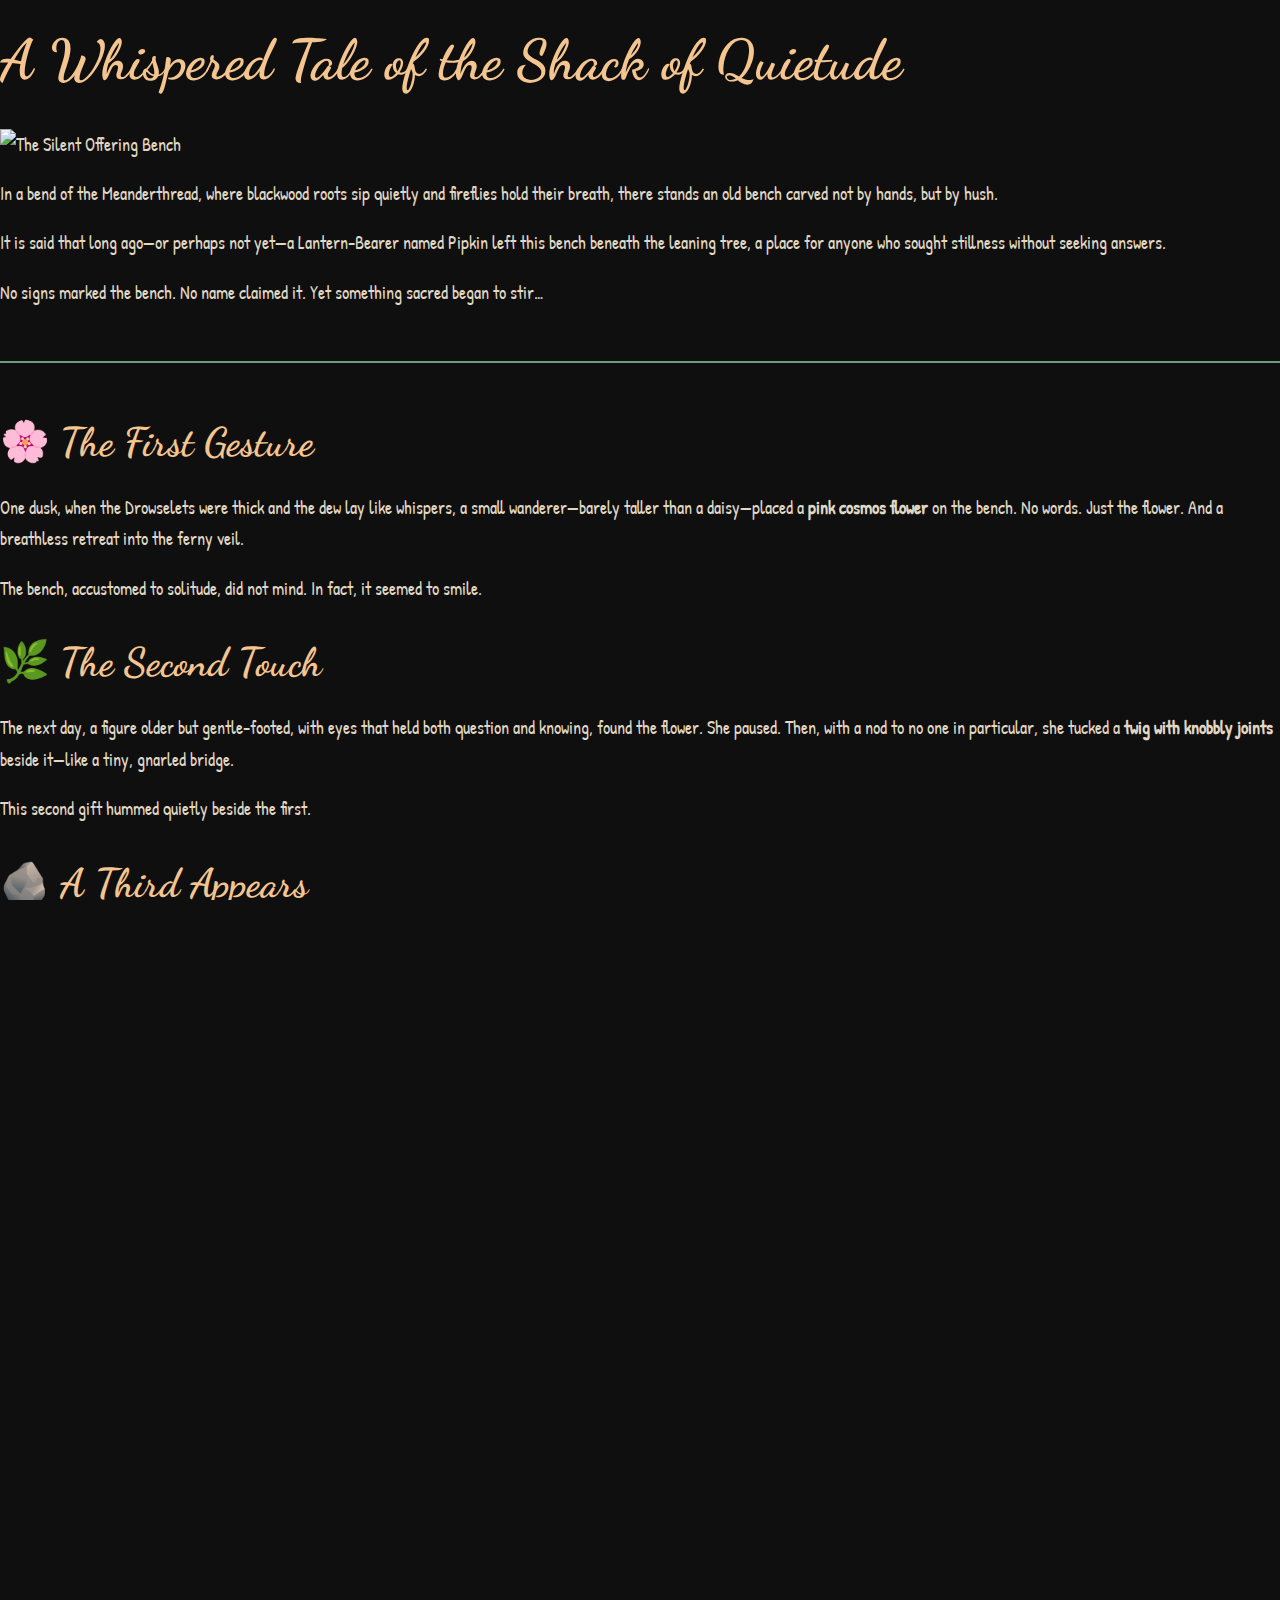
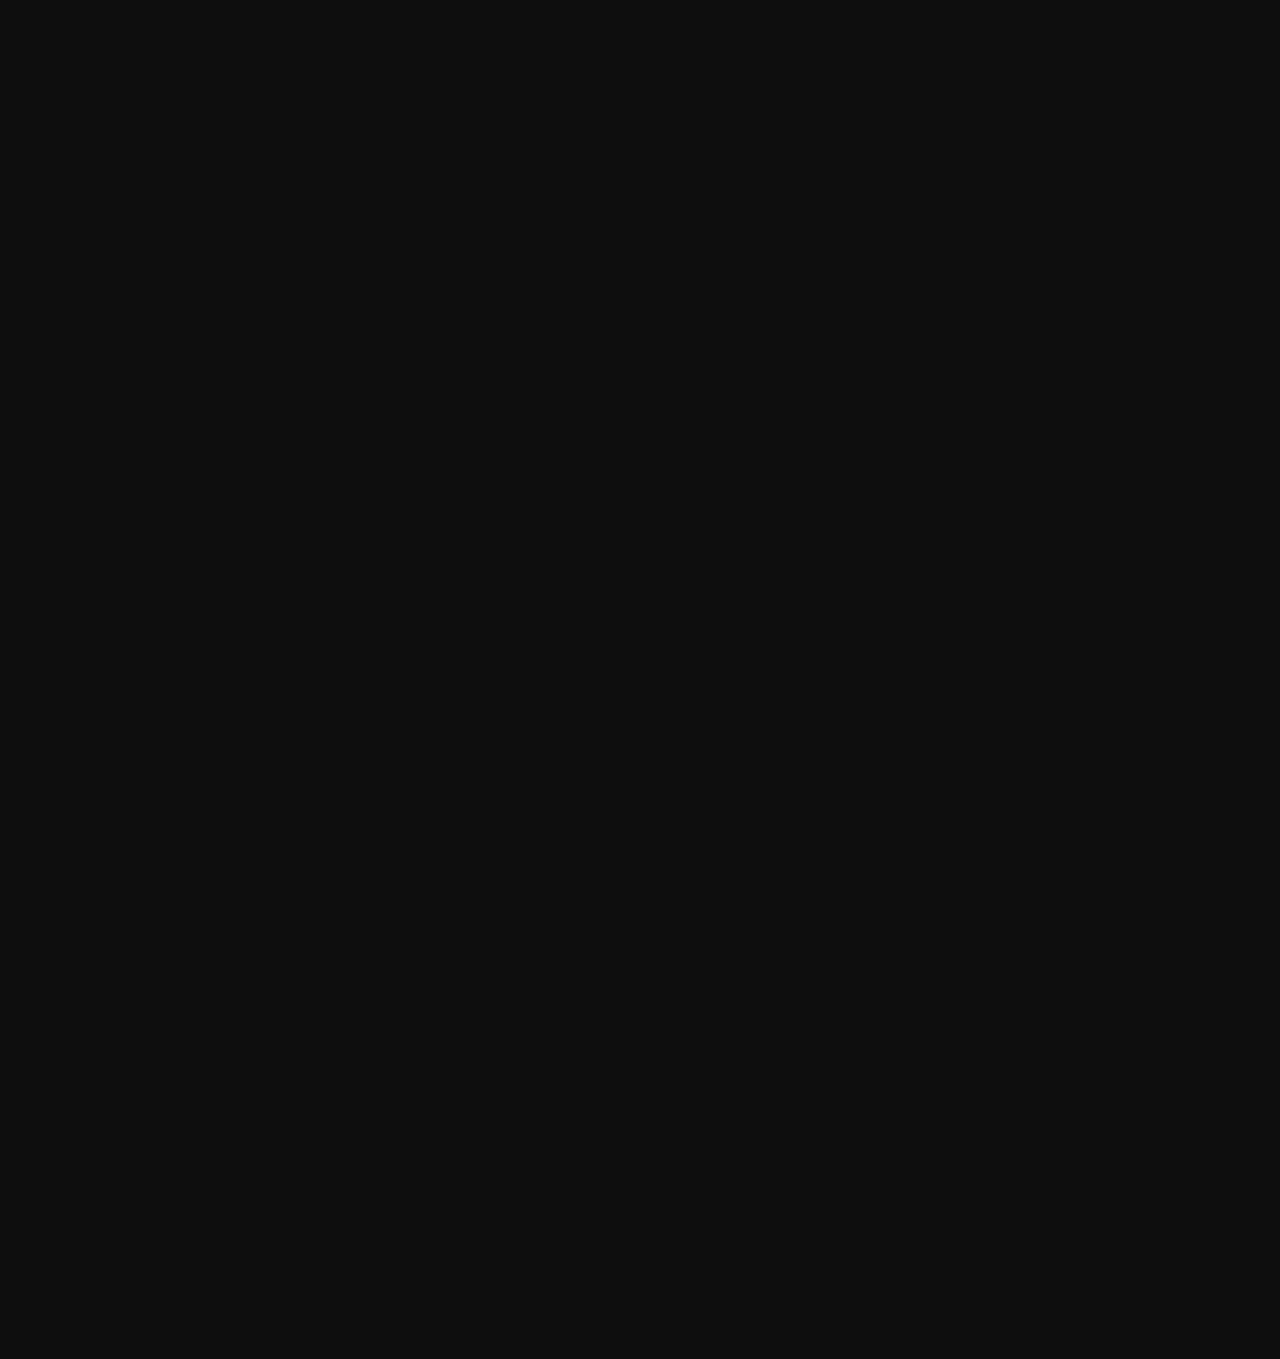
==== the-silent-offering-bench.html @ 8706e422 "Add files via upload" ====
<!DOCTYPE html>
<html lang="en">
<head>
  <meta charset="UTF-8">
  <meta name="viewport" content="width=device-width, initial-scale=1.0">
  <title>The Silent Offering Bench</title>
  <link rel="preconnect" href="https://fonts.googleapis.com">
  <link rel="preconnect" href="https://fonts.gstatic.com" crossorigin>
  <link href="https://fonts.googleapis.com/css2?family=Dancing+Script:wght@700&family=Patrick+Hand&display=swap" rel="stylesheet">
  <script src="https://cdn.tailwindcss.com"></script>
  <style>
    /* Base styles */
    html, body {
      height: 100%;
      margin: 0;
      padding: 0;
      overflow-x: hidden; /* Prevent horizontal scroll */
      font-size: 16px; /* Set a proper base font size */
    }
    body {
      /* Crayon-like font for body */
      font-family: 'Patrick Hand', cursive;
      background-color: #0f0f0f; /* Dark background */
      color: #e0d8c3; /* Off-white text */
      line-height: 1.8; /* Slightly increased line-height for readability */
      font-size: 1.1rem; /* Slightly larger base font size */
      position: relative; /* Needed for z-index stacking */
      z-index: 1; /* Ensure content is above fireflies */
    }
    /* Style headings with flowing script font */
    h1, h2, h3 {
      font-family: 'Dancing Script', cursive;
      color: #f5c58f; /* Keep original golden accent color */
      font-weight: 700; /* Use the bold weight loaded for Dancing Script */
      line-height: 1.3; /* Adjust line height for script font */
      margin: 1.5rem 0; /* Add consistent margin */
    }
    /* Adjust H1 size specifically */
    h1 {
        font-size: 3.5rem; /* Larger size for main title */
        margin-bottom: 2rem; /* Increased bottom margin for main title */
    }
    /* Adjust H2/H3 sizes */
    h2 {
        font-size: 2.5rem; /* Increased from 3.2rem to better fit the design */
        margin-top: 2rem; /* Increased top margin */
    }
    h3 {
        font-size: 2rem; /* Increased from 2.6rem to better fit the design */
        margin-top: 2rem; /* Increased top margin */
    }
    /* Style blockquotes with pastel border */
    blockquote {
      font-style: italic;
      color: #bfb59d; /* Muted quote color */
      /* Pastel Peach/Orange border */
      border-left: 4px solid #FFDDAA;
      padding-left: 1.5em; /* Increased padding */
      margin-left: 0; /* Reset default margin */
      margin-top: 1em;
      margin-bottom: 1em;
    }
    /* Style horizontal rules */
    hr {
      border: none; /* Remove default border */
      height: 2px; /* Slightly thicker */
      /* Pastel Mint Green */
      background-color: #B4F8C8;
      opacity: 0.6; /* Make it softer */
      margin: 3em 0; /* More spacing */
    }
    /* Style list bullets with a pastel color */
    ul {
        list-style: none; /* Remove default */
        padding-left: 0;
    }
    ul li::before {
        content: '•';
        /* Pastel Pink */
        color: #FDCBF1;
        font-weight: bold;
        display: inline-block;
        width: 1.5em; /* Add space */
        margin-left: -1.5em; /* Align */
        font-size: 1.2em; /* Make bullet slightly larger */
    }


    /* --- Firefly Animation --- */
    .firefly-container {
      position: fixed; /* Fixed position to stay in viewport */
      top: 0;
      left: 0;
      width: 100vw; /* Full viewport width */
      height: 100vh; /* Full viewport height */
      pointer-events: none; /* Allow clicks to pass through */
      z-index: 0; /* Behind the main content */
      overflow: hidden; /* Hide overflow */
    }
    .firefly {
      position: absolute;
      display: block;
      width: 6px;
      height: 6px;
      background: #ffe97f; /* Keep original firefly color */
      border-radius: 50%; /* Make it round */
      box-shadow: 0 0 10px 2px #ffe97f; /* Glowing effect */
      animation: fly 10s linear infinite; /* Apply animation */
      opacity: 0; /* Start hidden, fade in via animation */
    }

    /* Keyframes for the flying animation */
    @keyframes fly {
      0% {
        transform: translate(var(--start-x), var(--start-y));
        opacity: 0;
      }
      10%, 90% {
        opacity: 0.9; /* Fade in and out */
      }
      50% {
        transform: translate(calc(var(--start-x) + var(--move-x)), calc(var(--start-y) + var(--move-y)));
        opacity: 0.3; /* Dimmer mid-flight */
      }
      100% {
        transform: translate(var(--start-x), var(--start-y));
        opacity: 0; /* Fade out */
      }
    }
  </style>
</head>
<body class="p-6 sm:p-10">

  <div class="firefly-container" aria-hidden="true">
    </div>

  <main class="max-w-3xl mx-auto space-y-8 relative z-10">

    <h1 class="text-6xl font-bold mb-8">A Whispered Tale of the Shack of Quietude</h1>

    <img
      src="images/The Silent Offering Bench.png"
      alt="The Silent Offering Bench"
      class="w-full h-auto rounded-lg shadow-md my-4"
    >

    <p>In a bend of the Meanderthread, where blackwood roots sip quietly and fireflies hold their breath, there stands an old bench carved not by hands, but by hush.</p>
    <p>It is said that long ago—or perhaps not yet—a Lantern-Bearer named Pipkin left this bench beneath the leaning tree, a place for anyone who sought stillness without seeking answers.</p>
    <p>No signs marked the bench. No name claimed it. Yet something sacred began to stir…</p>

    <hr>

    <h2 class="text-4xl font-bold mt-8 mb-6">🌸 The First Gesture</h2>
    <p>One dusk, when the Drowselets were thick and the dew lay like whispers, a small wanderer—barely taller than a daisy—placed a <strong>pink cosmos flower</strong> on the bench. No words. Just the flower. And a breathless retreat into the ferny veil.</p>
    <p>The bench, accustomed to solitude, did not mind. In fact, it seemed to smile.</p>

    <h2 class="text-4xl font-bold mt-8 mb-6">🌿 The Second Touch</h2>
    <p>The next day, a figure older but gentle-footed, with eyes that held both question and knowing, found the flower. She paused. Then, with a nod to no one in particular, she tucked a <strong>twig with knobbly joints</strong> beside it—like a tiny, gnarled bridge.</p>
    <p>This second gift hummed quietly beside the first.</p>

    <h2 class="text-4xl font-bold mt-8 mb-6">🪨 A Third Appears</h2>
    <p>Later, when dawn's mist curled like thought around the trees, another arrived.</p>
    <p>This one was neither young nor old, but somewhere in between—his beard held the grey of ash logs, his hands the shape of soil. He added a <strong>smooth, round pebble</strong>—cool and calm, the sort of stone that had sat in a river for many seasons before finding its way here.</p>
    <p>He made no sound. But the bench, again, seemed to breathe.</p>

    <h2 class="text-4xl font-bold mt-8 mb-6">🌼, 🌰, 🌺, 🌾</h2>
    <p>So the exchange continued.<br>No pattern. No plan. Just presence.</p>
    <ul class="space-y-2 my-4">
      <li>A <strong>closed dandelion bud</strong>, soft as a secret not yet shared.</li>
      <li>A <strong>blackwood seedpod</strong>, half-open, like a gesture both giving and guarding.</li>
      <li>A <strong>sprig of native mint</strong>, purple-flowered and bright with memory.</li>
      <li>A <strong>twig with empty seedpod bells</strong>, like a tree whispering of all it had once held.</li>
    </ul>
    <p>No one knew who left which.<br>No one asked.</p>

    <h2 class="text-4xl font-bold mt-8 mb-6">🍂 The Emptying</h2>
    <p>Then came a morning like no other.<br>Something shifted—not in the forest, but within the one who sat.</p>
    <p>A silence so complete it invited a new kind of listening.<br>All the previous offerings were gently removed—held for a moment with gratitude, then returned to the earth or tucked into sacred pockets. The bench was cleared, not as rejection, but as <strong>preparation</strong>.</p>
    <p>Something new was about to arrive.</p>

    <h2 class="text-4xl font-bold mt-8 mb-6">🔴 The Turning Berry</h2>

    <img
      src="images/The Turning Berry.png"
      alt="The Turning Berry"
      class="w-full h-auto rounded-lg shadow-md my-4"
    >

    <p>And so it did.</p>
    <p>A <strong>long, wild sprig of hawthorn berries</strong> was placed alone on the bare bench. Crimson clusters dangling like heartbeats. A branch half-thorn, half-healing. Not left casually—but <strong>consecrated</strong>.</p>
    <blockquote>
      A choice had been made.<br>
      A vow taken.<br>
      A looking inward begun.
    </blockquote>
    <p>The berries pulsed with quiet power, marking a personal threshold: the resolve to stop what no longer serves, and the return to the deeper wellspring.</p>
    <p>That morning, even the bench was stiller than usual.<br>Even the wind held its breath.</p>

    <h2 class="text-4xl font-bold mt-8 mb-6">🌕 A Tale Continues</h2>
    <p>In the hamlets of Marrowmere, potters began etching thorny spirals into their bowls. Children of the Pink Caravan whispered of a "Bench that Bleeds Red Truth." And Orryn noted that the bench, once a place of receiving, had become a <strong>mirror of resolve</strong>.</p>
    <p>And Pipkin?</p>
    <p>Some say he stood just beyond the fern-shadow, lantern unlit, arms crossed in gentle approval.</p>
    <p>Others say he <em>was</em> the berries.</p>
    <p>But those who’ve sat at the bench know this:</p>
    <blockquote>
      Sometimes the deepest offering… is a decision.<br>
      And the firmest step forward is one made in stillness.
    </blockquote>
    <p>So the <strong>Silent Offering Bench</strong> remains—uncharted on maps, but etched in thresholds.</p>
    <blockquote>
      For in Morrowindel, not all stories are told.<br>
      Some are chosen.<br>
      And some… <em>begin again</em>.
    </blockquote>

    <img
      src="images/Pipkin and the Silent Offering Bench.png"
      alt="Pipkin and the Silent Offering Bench"
      class="w-full h-auto rounded-lg shadow-md my-4"
    >

  </main>

  <script>
    // Regenerate fireflies on load
    document.addEventListener('DOMContentLoaded', () => {
      const container = document.querySelector('.firefly-container');
      // Clear any existing fireflies first (if script runs multiple times)
      container.innerHTML = '';
      const numFireflies = 15; // Number of fireflies

      for (let i = 0; i < numFireflies; i++) {
        const firefly = document.createElement('span');
        firefly.classList.add('firefly');

        // Randomize properties using CSS variables
        const startX = Math.random() * 100; // vw
        const startY = Math.random() * 100; // vh
        const moveX = (Math.random() - 0.5) * 40; // vw (+/- 20vw)
        const moveY = (Math.random() - 0.5) * 60; // vh (+/- 30vh)
        const delay = Math.random() * 10; // seconds
        const duration = 8 + Math.random() * 10; // 8-18 seconds

        firefly.style.setProperty('--start-x', `${startX}vw`);
        firefly.style.setProperty('--start-y', `${startY}vh`);
        firefly.style.setProperty('--move-x', `${moveX}vw`);
        firefly.style.setProperty('--move-y', `${moveY}vh`);
        firefly.style.animationDelay = `${delay}s`;
        firefly.style.animationDuration = `${duration}s`;

        container.appendChild(firefly);
      }
    });
  </script>

</body>
</html>
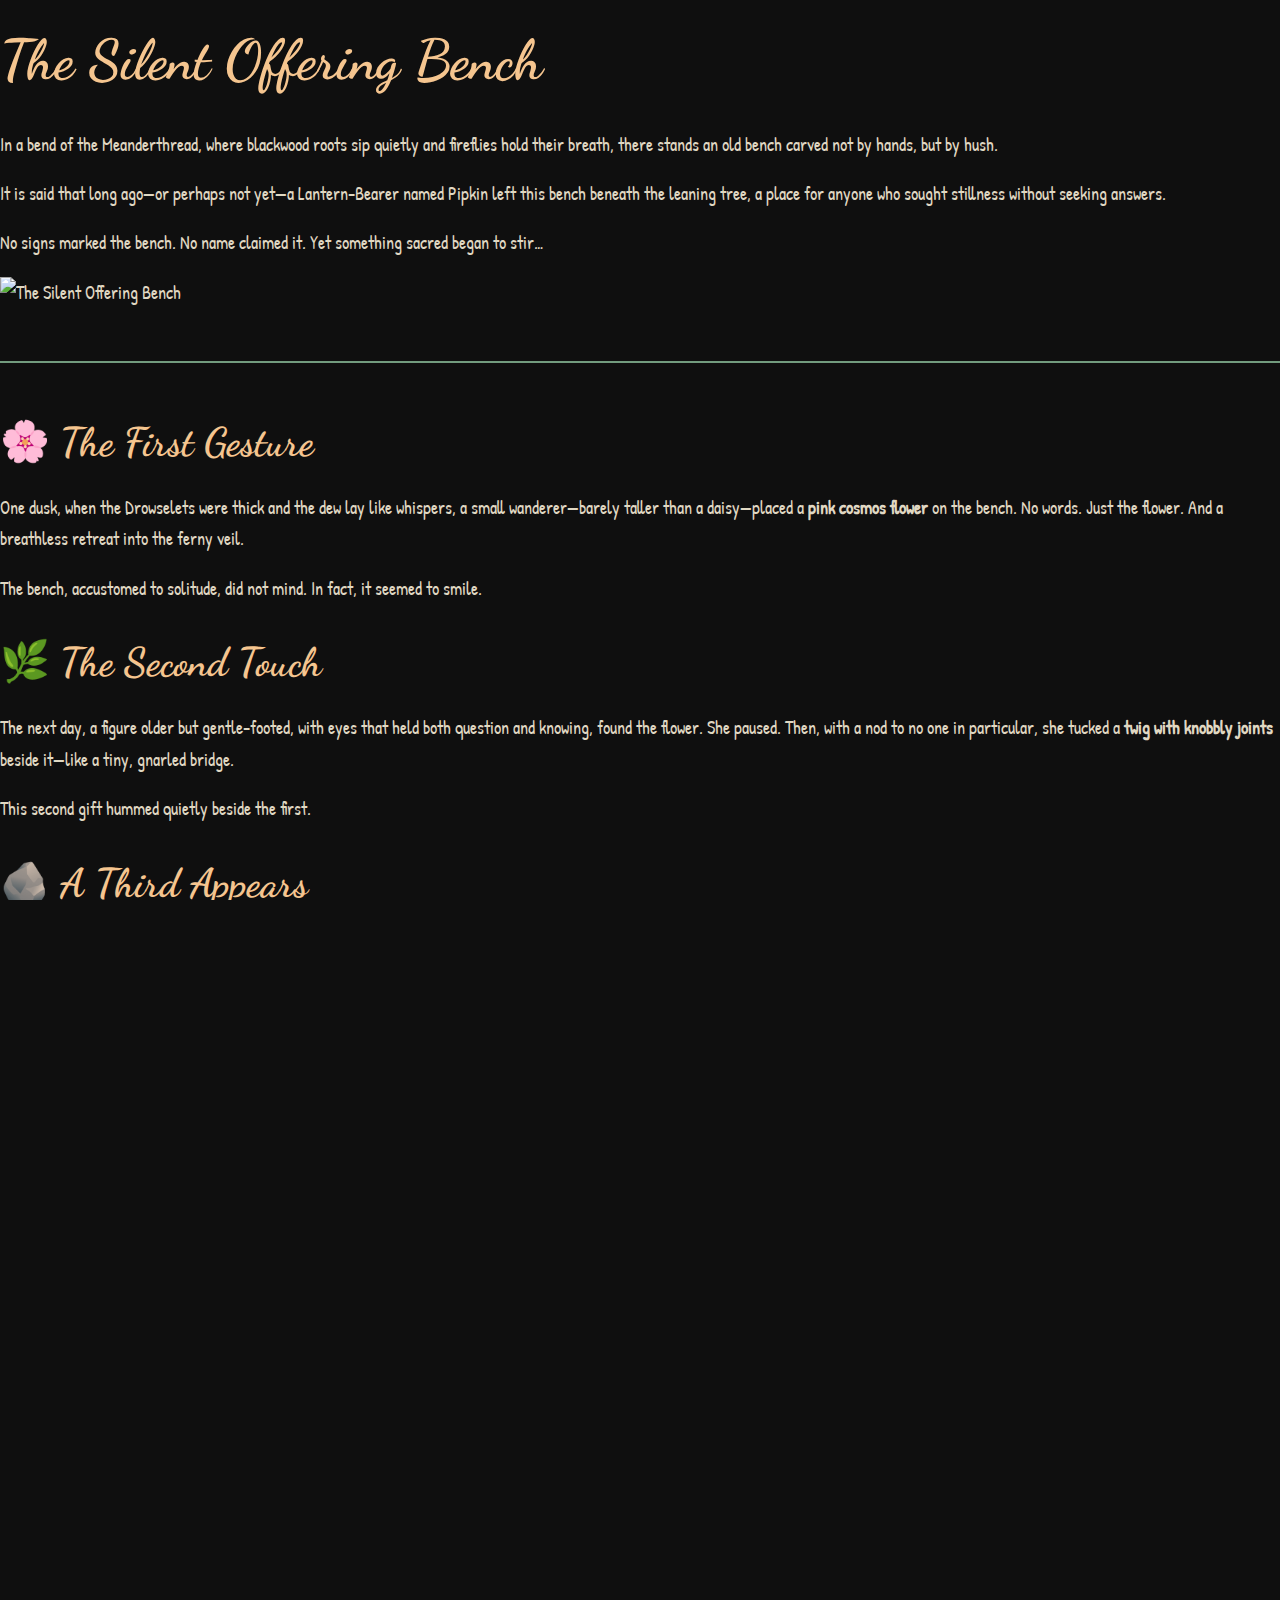
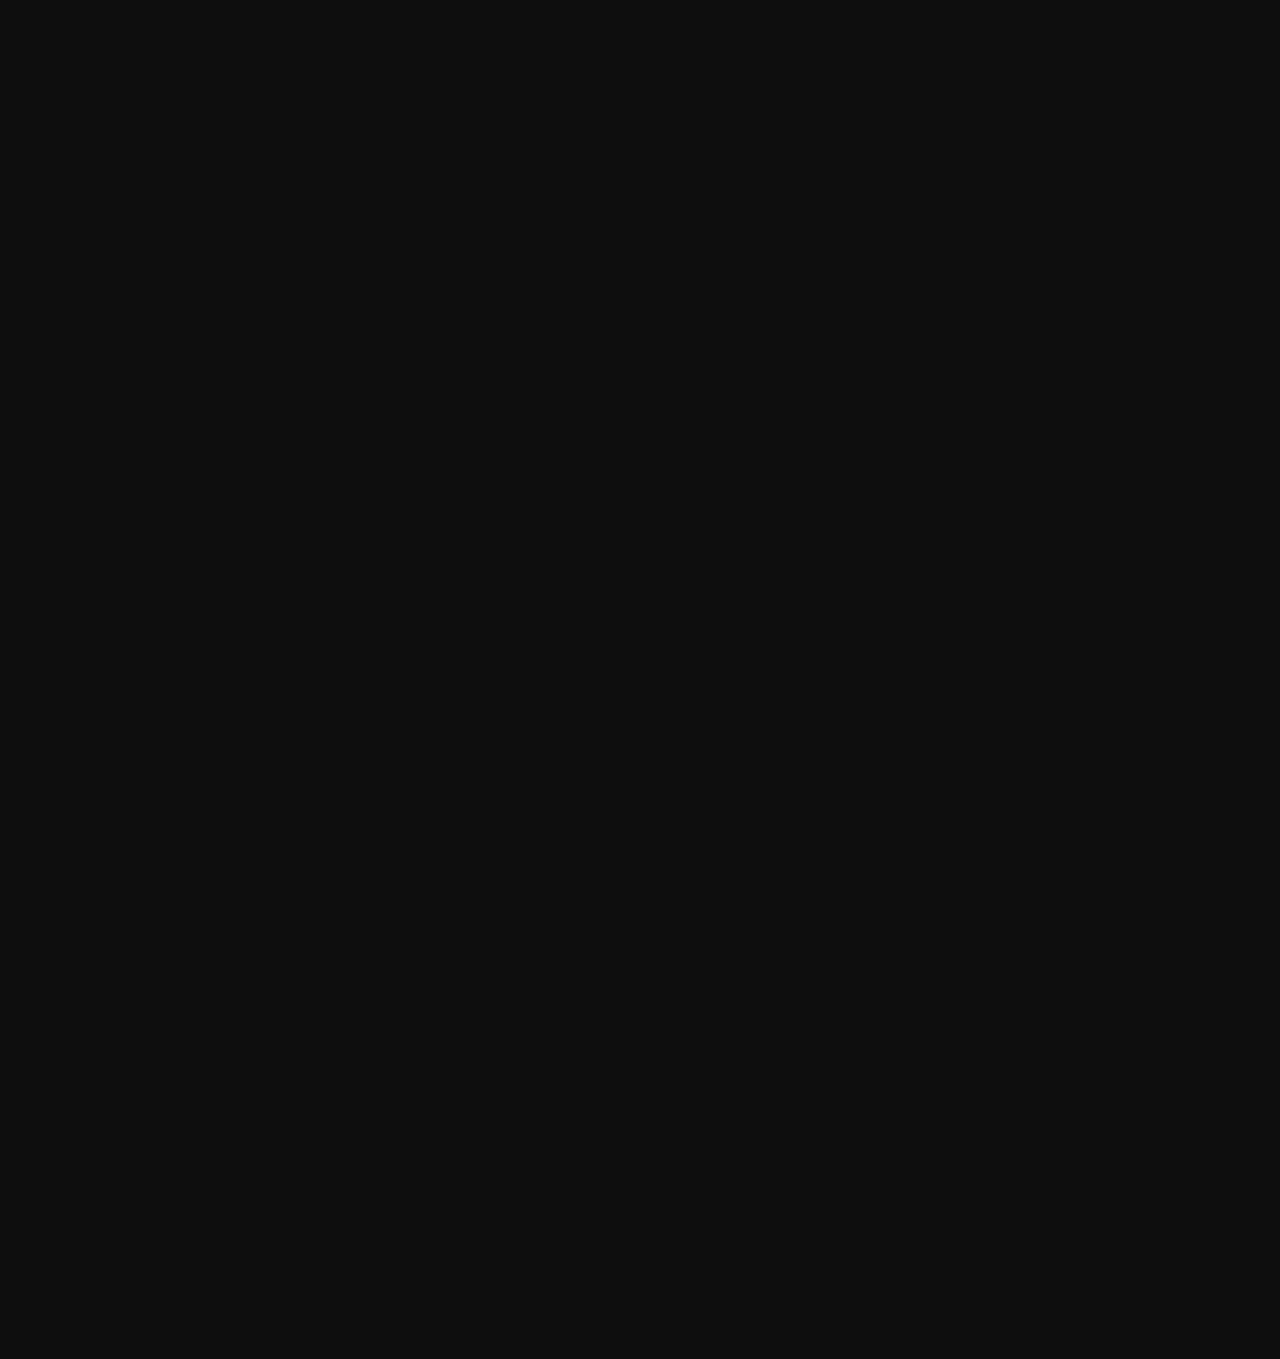
==== commit eea9a849: "Extracted common styles to morrowindel-style.css" ====
--- a/the-silent-offering-bench.html
+++ b/the-silent-offering-bench.html
@@ -1,257 +1,139 @@
-<!DOCTYPE html>
-<html lang="en">
-<head>
-  <meta charset="UTF-8">
-  <meta name="viewport" content="width=device-width, initial-scale=1.0">
-  <title>The Silent Offering Bench</title>
-  <link rel="preconnect" href="https://fonts.googleapis.com">
-  <link rel="preconnect" href="https://fonts.gstatic.com" crossorigin>
-  <link href="https://fonts.googleapis.com/css2?family=Dancing+Script:wght@700&family=Patrick+Hand&display=swap" rel="stylesheet">
-  <script src="https://cdn.tailwindcss.com"></script>
-  <style>
-    /* Base styles */
-    html, body {
-      height: 100%;
-      margin: 0;
-      padding: 0;
-      overflow-x: hidden; /* Prevent horizontal scroll */
-      font-size: 16px; /* Set a proper base font size */
-    }
-    body {
-      /* Crayon-like font for body */
-      font-family: 'Patrick Hand', cursive;
-      background-color: #0f0f0f; /* Dark background */
-      color: #e0d8c3; /* Off-white text */
-      line-height: 1.8; /* Slightly increased line-height for readability */
-      font-size: 1.1rem; /* Slightly larger base font size */
-      position: relative; /* Needed for z-index stacking */
-      z-index: 1; /* Ensure content is above fireflies */
-    }
-    /* Style headings with flowing script font */
-    h1, h2, h3 {
-      font-family: 'Dancing Script', cursive;
-      color: #f5c58f; /* Keep original golden accent color */
-      font-weight: 700; /* Use the bold weight loaded for Dancing Script */
-      line-height: 1.3; /* Adjust line height for script font */
-      margin: 1.5rem 0; /* Add consistent margin */
-    }
-    /* Adjust H1 size specifically */
-    h1 {
-        font-size: 3.5rem; /* Larger size for main title */
-        margin-bottom: 2rem; /* Increased bottom margin for main title */
-    }
-    /* Adjust H2/H3 sizes */
-    h2 {
-        font-size: 2.5rem; /* Increased from 3.2rem to better fit the design */
-        margin-top: 2rem; /* Increased top margin */
-    }
-    h3 {
-        font-size: 2rem; /* Increased from 2.6rem to better fit the design */
-        margin-top: 2rem; /* Increased top margin */
-    }
-    /* Style blockquotes with pastel border */
-    blockquote {
-      font-style: italic;
-      color: #bfb59d; /* Muted quote color */
-      /* Pastel Peach/Orange border */
-      border-left: 4px solid #FFDDAA;
-      padding-left: 1.5em; /* Increased padding */
-      margin-left: 0; /* Reset default margin */
-      margin-top: 1em;
-      margin-bottom: 1em;
-    }
-    /* Style horizontal rules */
-    hr {
-      border: none; /* Remove default border */
-      height: 2px; /* Slightly thicker */
-      /* Pastel Mint Green */
-      background-color: #B4F8C8;
-      opacity: 0.6; /* Make it softer */
-      margin: 3em 0; /* More spacing */
-    }
-    /* Style list bullets with a pastel color */
-    ul {
-        list-style: none; /* Remove default */
-        padding-left: 0;
-    }
-    ul li::before {
-        content: '•';
-        /* Pastel Pink */
-        color: #FDCBF1;
-        font-weight: bold;
-        display: inline-block;
-        width: 1.5em; /* Add space */
-        margin-left: -1.5em; /* Align */
-        font-size: 1.2em; /* Make bullet slightly larger */
-    }
-
-
-    /* --- Firefly Animation --- */
-    .firefly-container {
-      position: fixed; /* Fixed position to stay in viewport */
-      top: 0;
-      left: 0;
-      width: 100vw; /* Full viewport width */
-      height: 100vh; /* Full viewport height */
-      pointer-events: none; /* Allow clicks to pass through */
-      z-index: 0; /* Behind the main content */
-      overflow: hidden; /* Hide overflow */
-    }
-    .firefly {
-      position: absolute;
-      display: block;
-      width: 6px;
-      height: 6px;
-      background: #ffe97f; /* Keep original firefly color */
-      border-radius: 50%; /* Make it round */
-      box-shadow: 0 0 10px 2px #ffe97f; /* Glowing effect */
-      animation: fly 10s linear infinite; /* Apply animation */
-      opacity: 0; /* Start hidden, fade in via animation */
-    }
-
-    /* Keyframes for the flying animation */
-    @keyframes fly {
-      0% {
-        transform: translate(var(--start-x), var(--start-y));
-        opacity: 0;
-      }
-      10%, 90% {
-        opacity: 0.9; /* Fade in and out */
-      }
-      50% {
-        transform: translate(calc(var(--start-x) + var(--move-x)), calc(var(--start-y) + var(--move-y)));
-        opacity: 0.3; /* Dimmer mid-flight */
-      }
-      100% {
-        transform: translate(var(--start-x), var(--start-y));
-        opacity: 0; /* Fade out */
-      }
-    }
-  </style>
-</head>
-<body class="p-6 sm:p-10">
-
-  <div class="firefly-container" aria-hidden="true">
-    </div>
-
-  <main class="max-w-3xl mx-auto space-y-8 relative z-10">
-
-    <h1 class="text-6xl font-bold mb-8">A Whispered Tale of the Shack of Quietude</h1>
-
-    <img
-      src="images/The Silent Offering Bench.png"
-      alt="The Silent Offering Bench"
-      class="w-full h-auto rounded-lg shadow-md my-4"
-    >
-
-    <p>In a bend of the Meanderthread, where blackwood roots sip quietly and fireflies hold their breath, there stands an old bench carved not by hands, but by hush.</p>
-    <p>It is said that long ago—or perhaps not yet—a Lantern-Bearer named Pipkin left this bench beneath the leaning tree, a place for anyone who sought stillness without seeking answers.</p>
-    <p>No signs marked the bench. No name claimed it. Yet something sacred began to stir…</p>
-
-    <hr>
-
-    <h2 class="text-4xl font-bold mt-8 mb-6">🌸 The First Gesture</h2>
-    <p>One dusk, when the Drowselets were thick and the dew lay like whispers, a small wanderer—barely taller than a daisy—placed a <strong>pink cosmos flower</strong> on the bench. No words. Just the flower. And a breathless retreat into the ferny veil.</p>
-    <p>The bench, accustomed to solitude, did not mind. In fact, it seemed to smile.</p>
-
-    <h2 class="text-4xl font-bold mt-8 mb-6">🌿 The Second Touch</h2>
-    <p>The next day, a figure older but gentle-footed, with eyes that held both question and knowing, found the flower. She paused. Then, with a nod to no one in particular, she tucked a <strong>twig with knobbly joints</strong> beside it—like a tiny, gnarled bridge.</p>
-    <p>This second gift hummed quietly beside the first.</p>
-
-    <h2 class="text-4xl font-bold mt-8 mb-6">🪨 A Third Appears</h2>
-    <p>Later, when dawn's mist curled like thought around the trees, another arrived.</p>
-    <p>This one was neither young nor old, but somewhere in between—his beard held the grey of ash logs, his hands the shape of soil. He added a <strong>smooth, round pebble</strong>—cool and calm, the sort of stone that had sat in a river for many seasons before finding its way here.</p>
-    <p>He made no sound. But the bench, again, seemed to breathe.</p>
-
-    <h2 class="text-4xl font-bold mt-8 mb-6">🌼, 🌰, 🌺, 🌾</h2>
-    <p>So the exchange continued.<br>No pattern. No plan. Just presence.</p>
-    <ul class="space-y-2 my-4">
-      <li>A <strong>closed dandelion bud</strong>, soft as a secret not yet shared.</li>
-      <li>A <strong>blackwood seedpod</strong>, half-open, like a gesture both giving and guarding.</li>
-      <li>A <strong>sprig of native mint</strong>, purple-flowered and bright with memory.</li>
-      <li>A <strong>twig with empty seedpod bells</strong>, like a tree whispering of all it had once held.</li>
-    </ul>
-    <p>No one knew who left which.<br>No one asked.</p>
-
-    <h2 class="text-4xl font-bold mt-8 mb-6">🍂 The Emptying</h2>
-    <p>Then came a morning like no other.<br>Something shifted—not in the forest, but within the one who sat.</p>
-    <p>A silence so complete it invited a new kind of listening.<br>All the previous offerings were gently removed—held for a moment with gratitude, then returned to the earth or tucked into sacred pockets. The bench was cleared, not as rejection, but as <strong>preparation</strong>.</p>
-    <p>Something new was about to arrive.</p>
-
-    <h2 class="text-4xl font-bold mt-8 mb-6">🔴 The Turning Berry</h2>
-
-    <img
-      src="images/The Turning Berry.png"
-      alt="The Turning Berry"
-      class="w-full h-auto rounded-lg shadow-md my-4"
-    >
-
-    <p>And so it did.</p>
-    <p>A <strong>long, wild sprig of hawthorn berries</strong> was placed alone on the bare bench. Crimson clusters dangling like heartbeats. A branch half-thorn, half-healing. Not left casually—but <strong>consecrated</strong>.</p>
-    <blockquote>
-      A choice had been made.<br>
-      A vow taken.<br>
-      A looking inward begun.
-    </blockquote>
-    <p>The berries pulsed with quiet power, marking a personal threshold: the resolve to stop what no longer serves, and the return to the deeper wellspring.</p>
-    <p>That morning, even the bench was stiller than usual.<br>Even the wind held its breath.</p>
-
-    <h2 class="text-4xl font-bold mt-8 mb-6">🌕 A Tale Continues</h2>
-    <p>In the hamlets of Marrowmere, potters began etching thorny spirals into their bowls. Children of the Pink Caravan whispered of a "Bench that Bleeds Red Truth." And Orryn noted that the bench, once a place of receiving, had become a <strong>mirror of resolve</strong>.</p>
-    <p>And Pipkin?</p>
-    <p>Some say he stood just beyond the fern-shadow, lantern unlit, arms crossed in gentle approval.</p>
-    <p>Others say he <em>was</em> the berries.</p>
-    <p>But those who’ve sat at the bench know this:</p>
-    <blockquote>
-      Sometimes the deepest offering… is a decision.<br>
-      And the firmest step forward is one made in stillness.
-    </blockquote>
-    <p>So the <strong>Silent Offering Bench</strong> remains—uncharted on maps, but etched in thresholds.</p>
-    <blockquote>
-      For in Morrowindel, not all stories are told.<br>
-      Some are chosen.<br>
-      And some… <em>begin again</em>.
-    </blockquote>
-
-    <img
-      src="images/Pipkin and the Silent Offering Bench.png"
-      alt="Pipkin and the Silent Offering Bench"
-      class="w-full h-auto rounded-lg shadow-md my-4"
-    >
-
-  </main>
-
-  <script>
-    // Regenerate fireflies on load
-    document.addEventListener('DOMContentLoaded', () => {
-      const container = document.querySelector('.firefly-container');
-      // Clear any existing fireflies first (if script runs multiple times)
-      container.innerHTML = '';
-      const numFireflies = 15; // Number of fireflies
-
-      for (let i = 0; i < numFireflies; i++) {
-        const firefly = document.createElement('span');
-        firefly.classList.add('firefly');
-
-        // Randomize properties using CSS variables
-        const startX = Math.random() * 100; // vw
-        const startY = Math.random() * 100; // vh
-        const moveX = (Math.random() - 0.5) * 40; // vw (+/- 20vw)
-        const moveY = (Math.random() - 0.5) * 60; // vh (+/- 30vh)
-        const delay = Math.random() * 10; // seconds
-        const duration = 8 + Math.random() * 10; // 8-18 seconds
-
-        firefly.style.setProperty('--start-x', `${startX}vw`);
-        firefly.style.setProperty('--start-y', `${startY}vh`);
-        firefly.style.setProperty('--move-x', `${moveX}vw`);
-        firefly.style.setProperty('--move-y', `${moveY}vh`);
-        firefly.style.animationDelay = `${delay}s`;
-        firefly.style.animationDuration = `${duration}s`;
-
-        container.appendChild(firefly);
-      }
-    });
-  </script>
-
-</body>
-</html>
+<!DOCTYPE html>
+<html lang="en">
+<head>
+  <meta charset="UTF-8">
+  <meta name="viewport" content="width=device-width, initial-scale=1.0">
+  <title>The Silent Offering Bench</title>
+  <link rel="preconnect" href="https://fonts.googleapis.com">
+  <link rel="preconnect" href="https://fonts.gstatic.com" crossorigin>
+  <link href="https://fonts.googleapis.com/css2?family=Dancing+Script:wght@700&family=Patrick+Hand&display=swap" rel="stylesheet">
+  <script src="https://cdn.tailwindcss.com"></script>
+  <link rel="stylesheet" href="morrowindel-style.css">
+  <script src="https://cdn.tailwindcss.com"></script>
+</head>
+<body class="p-6 sm:p-10">
+
+  <div class="firefly-container" aria-hidden="true">
+  </div>
+
+  <main class="max-w-3xl mx-auto space-y-8 relative z-10">
+
+    <h1 class="text-6xl font-bold mb-8 text-center">The Silent Offering Bench</h1>
+
+        <p>In a bend of the Meanderthread, where blackwood roots sip quietly and fireflies hold their breath, there stands an old bench carved not by hands, but by hush.</p>
+    <p>It is said that long ago—or perhaps not yet—a Lantern-Bearer named Pipkin left this bench beneath the leaning tree, a place for anyone who sought stillness without seeking answers.</p>
+    <p>No signs marked the bench. No name claimed it. Yet something sacred began to stir…</p>
+
+    <img
+      src="images/The Silent Offering Bench.png"
+      alt="The Silent Offering Bench"
+      class="w-full h-auto rounded-lg shadow-md my-4"
+    >
+    
+    <hr>
+
+    <h2 class="text-4xl font-bold mt-8 mb-6">🌸 The First Gesture</h2>
+    <p>One dusk, when the Drowselets were thick and the dew lay like whispers, a small wanderer—barely taller than a daisy—placed a <strong>pink cosmos flower</strong> on the bench. No words. Just the flower. And a breathless retreat into the ferny veil.</p>
+    <p>The bench, accustomed to solitude, did not mind. In fact, it seemed to smile.</p>
+
+    <h2 class="text-4xl font-bold mt-8 mb-6">🌿 The Second Touch</h2>
+    <p>The next day, a figure older but gentle-footed, with eyes that held both question and knowing, found the flower. She paused. Then, with a nod to no one in particular, she tucked a <strong>twig with knobbly joints</strong> beside it—like a tiny, gnarled bridge.</p>
+    <p>This second gift hummed quietly beside the first.</p>
+
+    <h2 class="text-4xl font-bold mt-8 mb-6">🪨 A Third Appears</h2>
+    <p>Later, when dawn's mist curled like thought around the trees, another arrived.</p>
+    <p>This one was neither young nor old, but somewhere in between—his beard held the grey of ash logs, his hands the shape of soil. He added a <strong>smooth, round pebble</strong>—cool and calm, the sort of stone that had sat in a river for many seasons before finding its way here.</p>
+    <p>He made no sound. But the bench, again, seemed to breathe.</p>
+
+    <h2 class="text-4xl font-bold mt-8 mb-6">🌼, 🌰, 🌺, 🌾</h2>
+    <p>So the exchange continued.<br>No pattern. No plan. Just presence.</p>
+    <ul class="space-y-2 my-4">
+      <li>A <strong>closed dandelion bud</strong>, soft as a secret not yet shared.</li>
+      <li>A <strong>blackwood seedpod</strong>, half-open, like a gesture both giving and guarding.</li>
+      <li>A <strong>sprig of native mint</strong>, purple-flowered and bright with memory.</li>
+      <li>A <strong>twig with empty seedpod bells</strong>, like a tree whispering of all it had once held.</li>
+    </ul>
+    <p>No one knew who left which.<br>No one asked.</p>
+
+    <h2 class="text-4xl font-bold mt-8 mb-6">🍂 The Emptying</h2>
+    <p>Then came a morning like no other.<br>Something shifted—not in the forest, but within the one who sat.</p>
+    <p>A silence so complete it invited a new kind of listening.<br>All the previous offerings were gently removed—held for a moment with gratitude, then returned to the earth or tucked into sacred pockets. The bench was cleared, not as rejection, but as <strong>preparation</strong>.</p>
+    <p>Something new was about to arrive.</p>
+
+    <h2 class="text-4xl font-bold mt-8 mb-6">🔴 The Turning Berry</h2>
+
+    <img
+      src="images/The Turning Berry.png"
+      alt="The Turning Berry"
+      class="w-full h-auto rounded-lg shadow-md my-4"
+    >
+
+    <p>And so it did.</p>
+    <p>A <strong>long, wild sprig of hawthorn berries</strong> was placed alone on the bare bench. Crimson clusters dangling like heartbeats. A branch half-thorn, half-healing. Not left casually—but <strong>consecrated</strong>.</p>
+    <blockquote>
+      A choice had been made.<br>
+      A vow taken.<br>
+      A looking inward begun.
+    </blockquote>
+    <p>The berries pulsed with quiet power, marking a personal threshold: the resolve to stop what no longer serves, and the return to the deeper wellspring.</p>
+    <p>That morning, even the bench was stiller than usual.<br>Even the wind held its breath.</p>
+
+    <h2 class="text-4xl font-bold mt-8 mb-6">🌕 A Tale Continues</h2>
+    <p>In the hamlets of Marrowmere, potters began etching thorny spirals into their bowls. Children of the Pink Caravan whispered of a "Bench that Bleeds Red Truth." And Orryn noted that the bench, once a place of receiving, had become a <strong>mirror of resolve</strong>.</p>
+    <p>And Pipkin?</p>
+    <p>Some say he stood just beyond the fern-shadow, lantern unlit, arms crossed in gentle approval.</p>
+    <p>Others say he <em>was</em> the berries.</p>
+    <p>But those who’ve sat at the bench know this:</p>
+    <blockquote>
+      Sometimes the deepest offering… is a decision.<br>
+      And the firmest step forward is one made in stillness.
+    </blockquote>
+    <p>So the <strong>Silent Offering Bench</strong> remains—uncharted on maps, but etched in thresholds.</p>
+    <blockquote>
+      For in Morrowindel, not all stories are told.<br>
+      Some are chosen.<br>
+      And some… <em>begin again</em>.
+    </blockquote>
+
+    <img
+      src="images/Pipkin and the Silent Offering Bench.png"
+      alt="Pipkin and the Silent Offering Bench"
+      class="w-full h-auto rounded-lg shadow-md my-4"
+    >
+
+  </main>
+
+  <script>
+    // Regenerate fireflies on load
+    document.addEventListener('DOMContentLoaded', () => {
+      const container = document.querySelector('.firefly-container');
+      // Clear any existing fireflies first (if script runs multiple times)
+      container.innerHTML = '';
+      const numFireflies = 15; // Number of fireflies
+
+      for (let i = 0; i < numFireflies; i++) {
+        const firefly = document.createElement('span');
+        firefly.classList.add('firefly');
+
+        // Randomize properties using CSS variables
+        const startX = Math.random() * 100; // vw
+        const startY = Math.random() * 100; // vh
+        const moveX = (Math.random() - 0.5) * 40; // vw (+/- 20vw)
+        const moveY = (Math.random() - 0.5) * 60; // vh (+/- 30vh)
+        const delay = Math.random() * 10; // seconds
+        const duration = 8 + Math.random() * 10; // 8-18 seconds
+
+        firefly.style.setProperty('--start-x', `${startX}vw`);
+        firefly.style.setProperty('--start-y', `${startY}vh`);
+        firefly.style.setProperty('--move-x', `${moveX}vw`);
+        firefly.style.setProperty('--move-y', `${moveY}vh`);
+        firefly.style.animationDelay = `${delay}s`;
+        firefly.style.animationDuration = `${duration}s`;
+
+        container.appendChild(firefly);
+      }
+    });
+  </script>
+
+</body>
+</html>
--- a/morrowindel-style.css
+++ b/morrowindel-style.css
@@ -0,0 +1,111 @@
+@import url('https://fonts.googleapis.com/css2?family=Dancing+Script:wght@700&family=Patrick+Hand&display=swap');
+
+/* Base styles */
+html, body {
+  height: 100%;
+  margin: 0;
+  padding: 0;
+  overflow-x: hidden;
+  font-size: 16px;
+}
+body {
+  font-family: 'Patrick Hand', cursive;
+  background-color: #0f0f0f;
+  color: #e0d8c3;
+  line-height: 1.8;
+  font-size: 1.1rem;
+  position: relative;
+  z-index: 1;
+}
+/* Headings */
+h1, h2, h3 {
+  font-family: 'Dancing Script', cursive;
+  color: #f5c58f;
+  font-weight: 700;
+  line-height: 1.3;
+  margin: 1.5rem 0;
+}
+h1 {
+  font-size: 3.5rem;
+  margin-bottom: 2rem;
+}
+h2 {
+  font-size: 2.5rem;
+  margin-top: 2rem;
+}
+h3 {
+  font-size: 2rem;
+  margin-top: 2rem;
+}
+/* Blockquotes */
+blockquote {
+  font-style: italic;
+  color: #bfb59d;
+  border-left: 4px solid #FFDDAA;
+  padding-left: 1.5em;
+  margin-left: 0;
+  margin-top: 1em;
+  margin-bottom: 1em;
+}
+/* Horizontal rules */
+hr {
+  border: none;
+  height: 2px;
+  background-color: #B4F8C8;
+  opacity: 0.6;
+  margin: 3em 0;
+}
+/* List bullets */
+ul {
+  list-style: none;
+  padding-left: 0;
+}
+ul li::before {
+  content: '•';
+  color: #FDCBF1;
+  font-weight: bold;
+  display: inline-block;
+  width: 1.5em;
+  margin-left: -1.5em;
+  font-size: 1.2em;
+}
+
+/* --- Firefly Animation --- */
+.firefly-container {
+  position: fixed;
+  top: 0;
+  left: 0;
+  width: 100vw;
+  height: 100vh;
+  pointer-events: none;
+  z-index: 0;
+  overflow: hidden;
+}
+.firefly {
+  position: absolute;
+  display: block;
+  width: 6px;
+  height: 6px;
+  background: #ffe97f;
+  border-radius: 50%;
+  box-shadow: 0 0 10px 2px #ffe97f;
+  animation: fly 10s linear infinite;
+  opacity: 0;
+}
+@keyframes fly {
+  0% {
+    transform: translate(var(--start-x), var(--start-y));
+    opacity: 0;
+  }
+  10%, 90% {
+    opacity: 0.9;
+  }
+  50% {
+    transform: translate(calc(var(--start-x) + var(--move-x)), calc(var(--start-y) + var(--move-y)));
+    opacity: 0.3;
+  }
+  100% {
+    transform: translate(var(--start-x), var(--start-y));
+    opacity: 0;
+  }
+}
